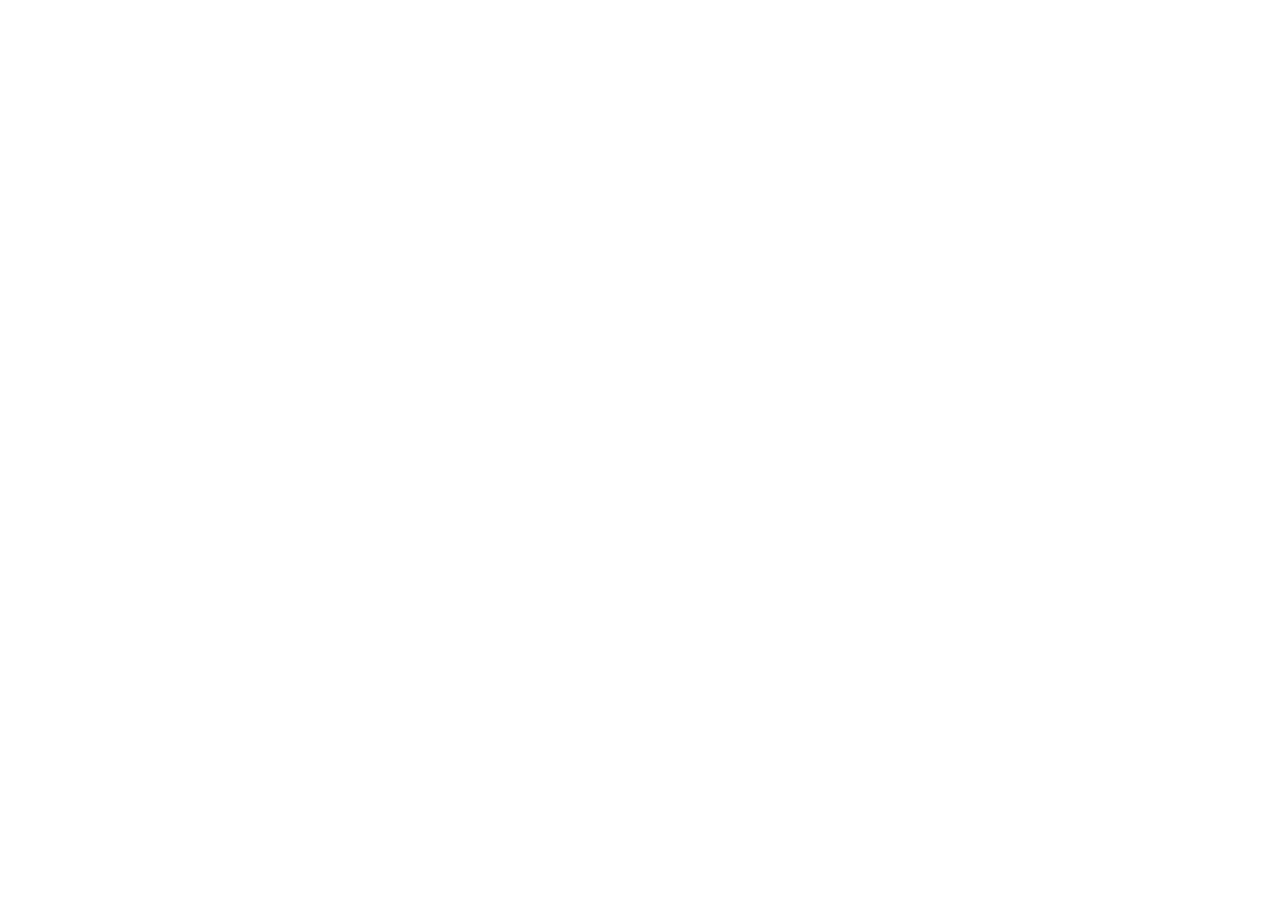
==== index.html @ fd8867bc "Add files via upload" ====
<!doctype html>
<html>
<head>
  <meta charset="utf-8" />
  <meta name="viewport" content="width=device-width,initial-scale=1" />
  <title>Admin | Sueño Hogar</title>
</head>
<body>
  <script src="https://unpkg.com/decap-cms@^3.0.0/dist/decap-cms.js"></script>
</body>
</html>
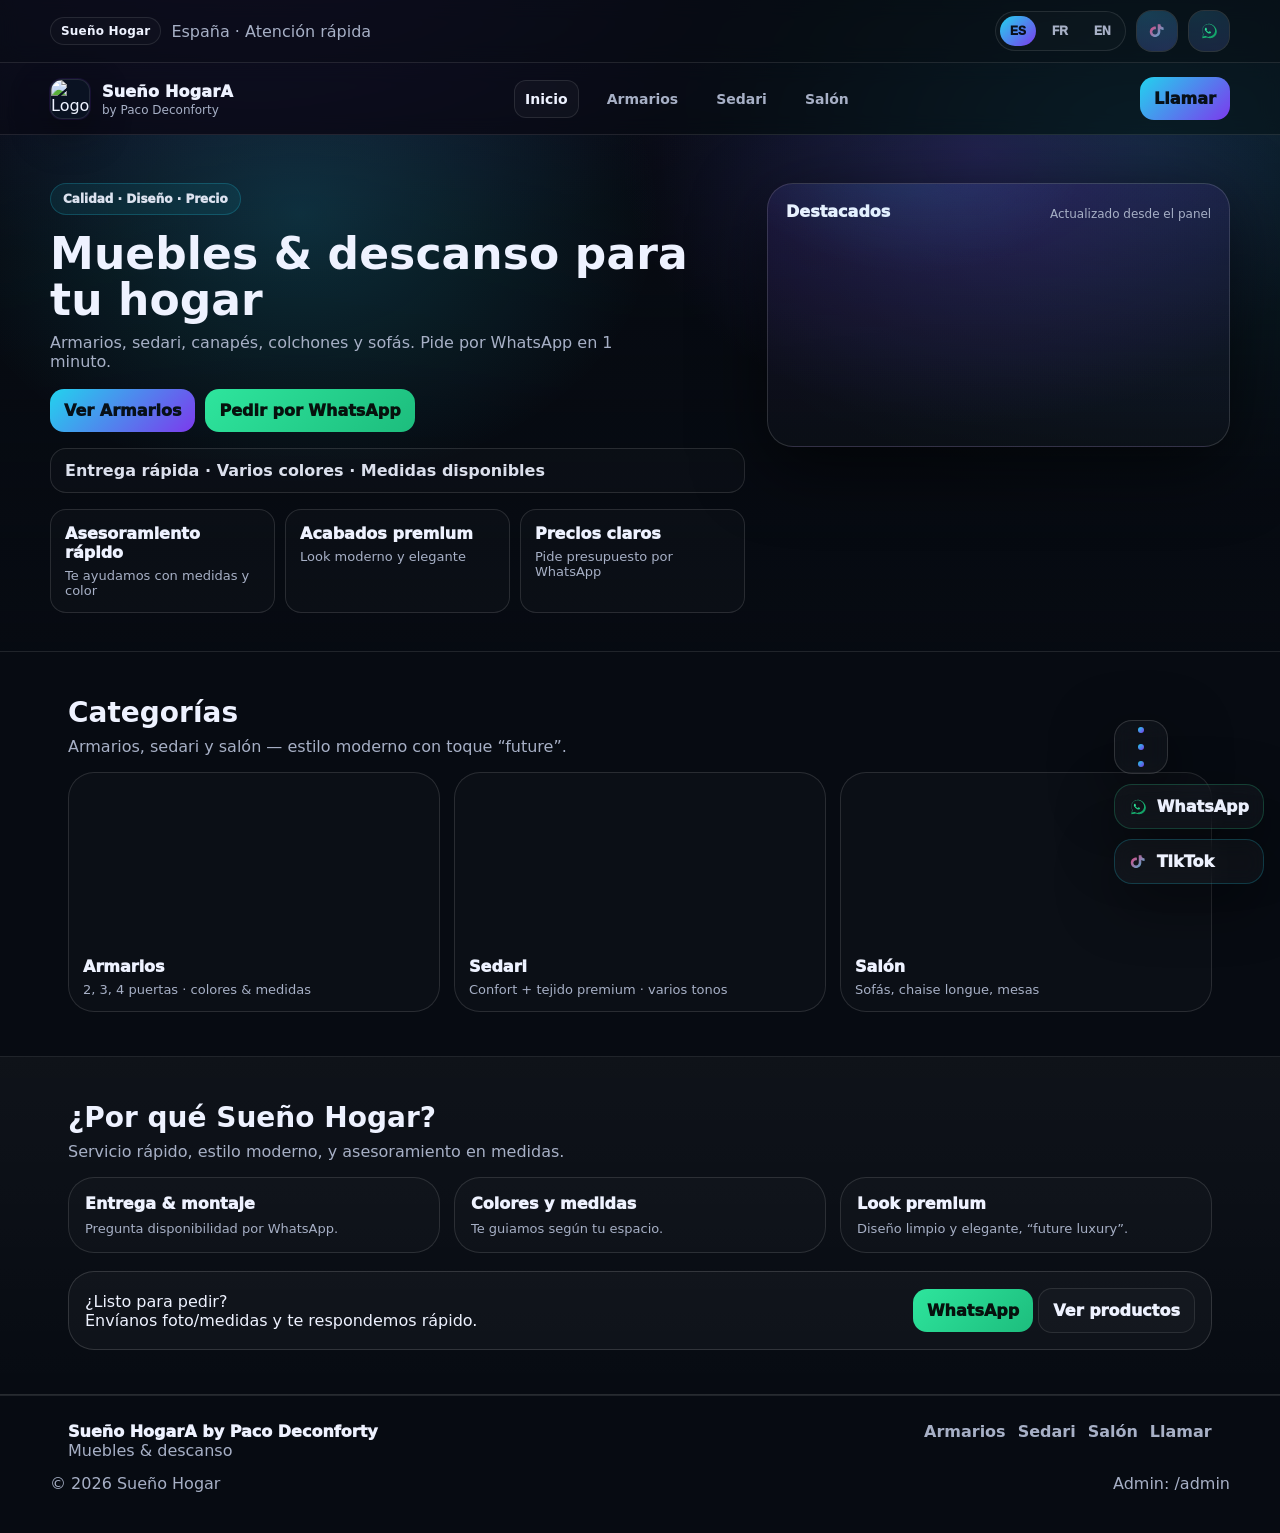
==== commit 46e39dfd: "Revamp index.html for Sueño Hogar website Updated the HTML structure and content for the Sueño Hogar" ====
--- a/index.html
+++ b/index.html
@@ -1,11 +1,233 @@
 <!doctype html>
-<html>
+<html lang="es">
 <head>
   <meta charset="utf-8" />
   <meta name="viewport" content="width=device-width,initial-scale=1" />
-  <title>Admin | Sueño Hogar</title>
+
+  <title>Sueño Hogar by Paco Deconforty | Muebles & Descanso</title>
+  <meta name="description" content="Armarios, sedari, sofás, canapés, colchones y más. Pide por WhatsApp en 1 minuto." />
+  <meta name="theme-color" content="#070b12" />
+
+  <link rel="stylesheet" href="assets/css/style.css" />
 </head>
 <body>
-  <script src="https://unpkg.com/decap-cms@^3.0.0/dist/decap-cms.js"></script>
+
+  <!-- Topbar -->
+  <header class="topbar">
+    <div class="wrap topbar__inner">
+      <div class="topbar__left reveal">
+        <span class="chip">Sueño Hogar</span>
+        <span class="muted" data-i18n="topbar.ship">España · Atención rápida</span>
+      </div>
+
+      <div class="topbar__right reveal">
+        <div class="lang">
+          <button class="lang__btn" data-lang="es">ES</button>
+          <button class="lang__btn" data-lang="fr">FR</button>
+          <button class="lang__btn" data-lang="en">EN</button>
+        </div>
+
+        <a class="iconBtn" id="tiktokLink" target="_blank" rel="noopener" aria-label="TikTok">
+          <span class="icon icon--tt"></span>
+        </a>
+        <a class="iconBtn iconBtn--wa" id="waTop" target="_blank" rel="noopener" aria-label="WhatsApp">
+          <span class="icon icon--wa"></span>
+        </a>
+      </div>
+    </div>
+  </header>
+
+  <!-- Nav -->
+  <nav class="nav">
+    <div class="wrap nav__inner">
+      <a class="brand reveal" href="index.html">
+        <img id="logoImg" class="brand__logo" src="assets/img/logo.png" alt="Logo" />
+        <div class="brand__text">
+          <div class="brand__title" id="brandTitle">Sueño Hogar</div>
+          <div class="brand__sub" id="brandSub">by Paco Deconforty</div>
+        </div>
+      </a>
+
+      <div class="nav__links reveal">
+        <a href="index.html" class="active" data-i18n="nav.home">Inicio</a>
+        <a href="armarios.html" data-i18n="nav.armarios">Armarios</a>
+        <a href="sedari.html" data-i18n="nav.sedari">Sedari</a>
+        <a href="salon.html" data-i18n="nav.salon">Salón</a>
+      </div>
+
+      <a class="btn btn--primary reveal" id="callBtn" href="#" data-i18n="cta.call">Llamar</a>
+    </div>
+  </nav>
+
+  <main>
+
+    <!-- HERO -->
+    <section class="hero">
+      <div class="hero__bg" id="heroBg"></div>
+      <div class="hero__glow"></div>
+
+      <div class="wrap hero__inner">
+        <div class="hero__content">
+          <div class="pill reveal" data-i18n="hero.badge">Calidad · Diseño · Precio</div>
+
+          <h1 class="hero__title reveal" data-i18n="hero.title">
+            Muebles & descanso para tu hogar
+          </h1>
+
+          <p class="hero__subtitle reveal" data-i18n="hero.subtitle">
+            Armarios, sedari, canapés, colchones y sofás. Pide por WhatsApp en 1 minuto.
+          </p>
+
+          <div class="hero__cta reveal">
+            <a class="btn btn--primary" href="armarios.html" data-i18n="hero.cta1">Ver Armarios</a>
+            <a class="btn btn--wa" id="waHero" target="_blank" rel="noopener" data-i18n="hero.cta2">Pedir por WhatsApp</a>
+          </div>
+
+          <div class="hero__line reveal" data-i18n="hero.productline">
+            Entrega rápida · Varios colores · Medidas disponibles
+          </div>
+
+          <div class="hero__proof">
+            <div class="proof reveal">
+              <div class="proof__t" data-i18n="trust.t1">Asesoramiento rápido</div>
+              <div class="proof__d" data-i18n="trust.d1">Te ayudamos con medidas y color</div>
+            </div>
+            <div class="proof reveal">
+              <div class="proof__t" data-i18n="trust.t2">Acabados premium</div>
+              <div class="proof__d" data-i18n="trust.d2">Look moderno y elegante</div>
+            </div>
+            <div class="proof reveal">
+              <div class="proof__t" data-i18n="trust.t3">Precios claros</div>
+              <div class="proof__d" data-i18n="trust.d3">Pide presupuesto por WhatsApp</div>
+            </div>
+          </div>
+        </div>
+
+        <aside class="hero__card reveal">
+          <div class="cardLux">
+            <div class="cardLux__top">
+              <div class="cardLux__title" data-i18n="home.featured">Destacados</div>
+              <div class="cardLux__hint" data-i18n="home.featuredHint">Actualizado desde el panel</div>
+            </div>
+            <div id="featuredGrid" class="grid grid--2 stagger"></div>
+          </div>
+        </aside>
+      </div>
+    </section>
+
+    <!-- LONG HOME -->
+    <section class="section">
+      <div class="wrap">
+        <div class="section__head">
+          <h2 class="reveal" data-i18n="home.categories">Categorías</h2>
+          <p class="muted reveal" data-i18n="home.categoriesSub">
+            Armarios, sedari y salón — estilo moderno con toque “future”.
+          </p>
+        </div>
+
+        <div class="grid grid--3 stagger">
+          <a class="tile reveal" href="armarios.html">
+            <div class="tile__img" style="background-image:url('assets/img/hero/hero-2.jpg')"></div>
+            <div class="tile__body">
+              <div class="tile__t" data-i18n="nav.armarios">Armarios</div>
+              <div class="tile__d" data-i18n="home.armariosDesc">2, 3, 4 puertas · colores & medidas</div>
+            </div>
+          </a>
+
+          <a class="tile reveal" href="sedari.html">
+            <div class="tile__img" style="background-image:url('assets/img/hero/hero-3.jpg')"></div>
+            <div class="tile__body">
+              <div class="tile__t" data-i18n="nav.sedari">Sedari</div>
+              <div class="tile__d" data-i18n="home.sedariDesc">Confort + tejido premium · varios tonos</div>
+            </div>
+          </a>
+
+          <a class="tile reveal" href="salon.html">
+            <div class="tile__img" style="background-image:url('assets/img/hero/hero-1.jpg')"></div>
+            <div class="tile__body">
+              <div class="tile__t" data-i18n="nav.salon">Salón</div>
+              <div class="tile__d" data-i18n="home.salonDesc">Sofás, chaise longue, mesas</div>
+            </div>
+          </a>
+        </div>
+      </div>
+    </section>
+
+    <section class="section section--glass">
+      <div class="wrap">
+        <div class="section__head">
+          <h2 class="reveal" data-i18n="home.why">¿Por qué Sueño Hogar?</h2>
+          <p class="muted reveal" data-i18n="home.whySub">Servicio rápido, estilo moderno, y asesoramiento en medidas.</p>
+        </div>
+
+        <div class="grid grid--3 stagger">
+          <div class="infoCard reveal">
+            <div class="infoCard__t" data-i18n="home.why1t">Entrega & montaje</div>
+            <div class="infoCard__d" data-i18n="home.why1d">Pregunta disponibilidad por WhatsApp.</div>
+          </div>
+          <div class="infoCard reveal">
+            <div class="infoCard__t" data-i18n="home.why2t">Colores y medidas</div>
+            <div class="infoCard__d" data-i18n="home.why2d">Te guiamos según tu espacio.</div>
+          </div>
+          <div class="infoCard reveal">
+            <div class="infoCard__t" data-i18n="home.why3t">Look premium</div>
+            <div class="infoCard__d" data-i18n="home.why3d">Diseño limpio y elegante, “future luxury”.</div>
+          </div>
+        </div>
+
+        <div class="ctaRow reveal">
+          <div class="ctaRow__left">
+            <div class="ctaRow__t" data-i18n="home.ctaTitle">¿Listo para pedir?</div>
+            <div class="ctaRow__d" data-i18n="home.ctaDesc">Envíanos foto/medidas y te respondemos rápido.</div>
+          </div>
+          <div class="ctaRow__right">
+            <a class="btn btn--wa" id="waBottom" target="_blank" rel="noopener" data-i18n="cta.whatsapp">WhatsApp</a>
+            <a class="btn btn--ghost" href="armarios.html" data-i18n="cta.viewCatalog">Ver productos</a>
+          </div>
+        </div>
+      </div>
+    </section>
+
+    <footer class="footer">
+      <div class="wrap footer__inner">
+        <div class="reveal">
+          <div class="footer__brand" id="footerBrand">Sueño Hogar by Paco Deconforty</div>
+          <div class="muted" id="footerTag">Muebles & descanso</div>
+        </div>
+
+        <div class="footer__links reveal">
+          <a href="armarios.html" data-i18n="nav.armarios">Armarios</a>
+          <a href="sedari.html" data-i18n="nav.sedari">Sedari</a>
+          <a href="salon.html" data-i18n="nav.salon">Salón</a>
+          <a id="footerCall" href="#" data-i18n="cta.call">Llamar</a>
+        </div>
+      </div>
+
+      <div class="wrap footer__bottom">
+        <span class="muted">© <span id="year"></span> Sueño Hogar</span>
+        <span class="muted">Admin: <a href="/admin/" class="muted">/admin</a></span>
+      </div>
+    </footer>
+
+  </main>
+
+  <!-- Floating WOW buttons -->
+  <div class="floatDock">
+    <button class="floatDock__toggle" id="dockToggle" aria-label="Open actions">
+      <span class="dot"></span><span class="dot"></span><span class="dot"></span>
+    </button>
+
+    <a class="floatBtn floatBtn--wa" id="waFloat" target="_blank" rel="noopener">
+      <span class="icon icon--wa"></span>
+      <span class="floatBtn__text">WhatsApp</span>
+    </a>
+
+    <a class="floatBtn floatBtn--tt" id="ttFloat" target="_blank" rel="noopener">
+      <span class="icon icon--tt"></span>
+      <span class="floatBtn__text">TikTok</span>
+    </a>
+  </div>
+<script>document.documentElement.classList.add('js');</script>
+  <script defer src="assets/js/app.js"></script>
 </body>
-</html>+</html>
--- a/assets/css/style.css
+++ b/assets/css/style.css
@@ -0,0 +1,382 @@
+:root{
+  --bg:#070b12;
+  --panel:#0b1222;
+  --panel2:#0a1020;
+  --text:#eef2ff;
+  --muted:#a7b0c6;
+
+  /* Accent (no gold) */
+  --a1:#7c3aed;   /* purple */
+  --a2:#22d3ee;   /* cyan */
+  --a3:#60a5fa;   /* blue */
+
+  --line:rgba(255,255,255,.10);
+  --shadow: 0 20px 70px rgba(0,0,0,.60);
+
+  --r:18px;
+  --r2:26px;
+  --wrap:1180px;
+}
+
+*{box-sizing:border-box}
+html,body{margin:0;padding:0}
+body{
+  background:
+    radial-gradient(1100px 800px at 20% -10%, rgba(124,58,237,.22) 0%, rgba(124,58,237,0) 55%),
+    radial-gradient(900px 650px at 90% 10%, rgba(34,211,238,.18) 0%, rgba(34,211,238,0) 55%),
+    var(--bg);
+  color:var(--text);
+  font-family: ui-sans-serif, system-ui, -apple-system, Segoe UI, Roboto, Helvetica, Arial;
+  overflow-x:hidden;
+}
+a{color:inherit;text-decoration:none}
+img{max-width:100%;display:block}
+
+.wrap{max-width:var(--wrap); margin:0 auto; padding:0 18px}
+.muted{color:var(--muted)}
+
+.chip{
+  border:1px solid var(--line);
+  padding:6px 10px;
+  border-radius:999px;
+  font-weight:800;
+  font-size:12px;
+  letter-spacing:.2px;
+  background:rgba(255,255,255,.02);
+}
+
+.topbar{
+  position:sticky; top:0; z-index:50;
+  backdrop-filter: blur(10px);
+  background:rgba(7,11,18,.65);
+  border-bottom:1px solid var(--line);
+}
+.topbar__inner{display:flex;align-items:center;justify-content:space-between;gap:10px;padding:10px 0}
+.topbar__left{display:flex;align-items:center;gap:10px;flex-wrap:wrap}
+.topbar__right{display:flex;align-items:center;gap:10px}
+
+.nav{
+  position:sticky; top:52px; z-index:40;
+  backdrop-filter: blur(10px);
+  background:rgba(7,11,18,.50);
+  border-bottom:1px solid var(--line);
+}
+.nav__inner{display:flex;align-items:center;justify-content:space-between;gap:14px;padding:14px 0}
+
+.brand{display:flex;align-items:center;gap:12px}
+.brand__logo{
+  width:40px;height:40px;border-radius:12px;
+  background:#0a1222;border:1px solid var(--line);
+  box-shadow: 0 0 0 1px rgba(124,58,237,.12), 0 14px 40px rgba(0,0,0,.4);
+}
+.brand__title{font-weight:1000;letter-spacing:.2px}
+.brand__sub{font-size:12px;color:var(--muted);margin-top:2px}
+
+.nav__links{display:flex;gap:18px;align-items:center;flex-wrap:wrap}
+.nav__links a{
+  color:var(--muted);
+  font-weight:900;
+  font-size:14px;
+  padding:10px 10px;
+  border-radius:12px;
+}
+.nav__links a:hover{
+  background:rgba(255,255,255,.04);
+  color:var(--text);
+}
+.nav__links a.active{
+  color:var(--text);
+  border:1px solid var(--line);
+  background:rgba(255,255,255,.03);
+}
+
+/* Language */
+.lang{
+  display:flex;gap:6px;padding:4px;
+  border:1px solid var(--line);
+  border-radius:999px;
+  background:rgba(255,255,255,.02);
+}
+.lang__btn{
+  cursor:pointer;border:0;background:transparent;
+  color:var(--muted);font-weight:1000;font-size:12px;
+  padding:8px 10px;border-radius:999px;
+}
+.lang__btn.active{
+  color:#0a0f1a;
+  background:linear-gradient(135deg, var(--a2), var(--a1));
+}
+
+/* Buttons */
+.btn{
+  display:inline-flex;align-items:center;justify-content:center;gap:8px;
+  border-radius:14px;padding:12px 14px;font-weight:1000;
+  border:1px solid var(--line);
+  background:rgba(255,255,255,.02);
+  color:var(--text);
+  cursor:pointer;
+  transition: transform .15s ease, box-shadow .15s ease, background .15s ease;
+}
+.btn:hover{transform:translateY(-2px); box-shadow: 0 18px 50px rgba(0,0,0,.35)}
+.btn--ghost{background:rgba(255,255,255,.02)}
+.btn--primary{
+  border:0;
+  color:#071018;
+  background:linear-gradient(135deg, var(--a2), var(--a1));
+}
+.btn--wa{
+  border:0;
+  color:#06110d;
+  background:linear-gradient(135deg, #2ee59d, #1dbd7d);
+}
+
+/* Icon buttons (header) */
+.iconBtn{
+  width:42px;height:42px;border-radius:16px;
+  border:1px solid rgba(255,255,255,.12);
+  background:rgba(255,255,255,.03);
+  display:grid;place-items:center;
+  transition: transform .16s ease, box-shadow .16s ease;
+  position:relative;
+  overflow:hidden;
+}
+.iconBtn::before{
+  content:"";
+  position:absolute; inset:-2px;
+  background: radial-gradient(300px 120px at 20% 10%, rgba(34,211,238,.35), transparent 60%),
+              radial-gradient(300px 120px at 80% 90%, rgba(124,58,237,.35), transparent 60%);
+  opacity:.55;
+}
+.iconBtn:hover{transform:translateY(-2px) scale(1.02); box-shadow:0 18px 60px rgba(0,0,0,.45)}
+.iconBtn--wa::before{opacity:.35}
+
+.icon{width:18px;height:18px; z-index:1}
+.icon--wa{
+  background: radial-gradient(circle at 30% 30%, #34f5a6 0%, #17b874 55%, #0c6b4b 100%);
+  -webkit-mask: url("data:image/svg+xml,%3Csvg xmlns='http://www.w3.org/2000/svg' viewBox='0 0 32 32'%3E%3Cpath fill='black' d='M19.11 17.53c-.27-.14-1.6-.79-1.85-.88-.25-.09-.43-.14-.61.14-.18.27-.7.88-.86 1.06-.16.18-.32.2-.59.07-.27-.14-1.16-.43-2.2-1.36-.81-.72-1.36-1.61-1.52-1.88-.16-.27-.02-.42.12-.56.12-.12.27-.32.41-.48.14-.16.18-.27.27-.45.09-.18.05-.34-.02-.48-.07-.14-.61-1.47-.84-2.01-.22-.53-.45-.46-.61-.47h-.52c-.18 0-.48.07-.73.34-.25.27-.95.93-.95 2.27 0 1.34.98 2.63 1.11 2.81.14.18 1.93 2.95 4.68 4.13.65.28 1.16.45 1.56.58.66.21 1.27.18 1.75.11.53-.08 1.6-.65 1.82-1.27.22-.61.22-1.14.16-1.27-.07-.14-.25-.2-.52-.34zM16.02 3C9.4 3 4.02 8.38 4.02 15c0 2.11.55 4.1 1.52 5.83L4 29l8.38-1.48c1.65.9 3.55 1.41 5.64 1.41 6.62 0 12-5.38 12-12S22.64 3 16.02 3zm0 23.82c-1.94 0-3.75-.54-5.31-1.48l-.38-.23-4.97.88.94-4.85-.25-.4a10.77 10.77 0 0 1-1.68-5.74c0-5.98 4.87-10.85 10.85-10.85S26.87 9.02 26.87 15c0 5.98-4.87 10.82-10.85 10.82z'/%3E%3C/svg%3E") center / contain no-repeat;
+  mask: url("data:image/svg+xml,%3Csvg xmlns='http://www.w3.org/2000/svg' viewBox='0 0 32 32'%3E%3Cpath fill='black' d='M19.11 17.53c-.27-.14-1.6-.79-1.85-.88-.25-.09-.43-.14-.61.14-.18.27-.7.88-.86 1.06-.16.18-.32.2-.59.07-.27-.14-1.16-.43-2.2-1.36-.81-.72-1.36-1.61-1.52-1.88-.16-.27-.02-.42.12-.56.12-.12.27-.32.41-.48.14-.16.18-.27.27-.45.09-.18.05-.34-.02-.48-.07-.14-.61-1.47-.84-2.01-.22-.53-.45-.46-.61-.47h-.52c-.18 0-.48.07-.73.34-.25.27-.95.93-.95 2.27 0 1.34.98 2.63 1.11 2.81.14.18 1.93 2.95 4.68 4.13.65.28 1.16.45 1.56.58.66.21 1.27.18 1.75.11.53-.08 1.6-.65 1.82-1.27.22-.61.22-1.14.16-1.27-.07-.14-.25-.2-.52-.34zM16.02 3C9.4 3 4.02 8.38 4.02 15c0 2.11.55 4.1 1.52 5.83L4 29l8.38-1.48c1.65.9 3.55 1.41 5.64 1.41 6.62 0 12-5.38 12-12S22.64 3 16.02 3zm0 23.82c-1.94 0-3.75-.54-5.31-1.48l-.38-.23-4.97.88.94-4.85-.25-.4a10.77 10.77 0 0 1-1.68-5.74c0-5.98 4.87-10.85 10.85-10.85S26.87 9.02 26.87 15c0 5.98-4.87 10.82-10.85 10.82z'/%3E%3C/svg%3E") center / contain no-repeat;
+}
+.icon--tt{
+  background: linear-gradient(135deg, #ff2a6d, #22d3ee);
+  -webkit-mask: url("data:image/svg+xml,%3Csvg xmlns='http://www.w3.org/2000/svg' viewBox='0 0 24 24'%3E%3Cpath fill='black' d='M21 7.2c-1.2.1-2.4-.3-3.3-1.1c-.8-.8-1.2-1.9-1.1-3.1H13v10.1c0 2-1.6 3.6-3.6 3.6c-2 0-3.6-1.6-3.6-3.6S7.4 9.5 9.4 9.5c.4 0 .8.1 1.1.2V6.2c-.4-.1-.8-.1-1.1-.1c-3.9 0-7 3.1-7 7s3.1 7 7 7s7-3.1 7-7V9.2c1.3.9 2.8 1.4 4.4 1.4V7.2z'/%3E%3C/svg%3E") center / contain no-repeat;
+  mask: url("data:image/svg+xml,%3Csvg xmlns='http://www.w3.org/2000/svg' viewBox='0 0 24 24'%3E%3Cpath fill='black' d='M21 7.2c-1.2.1-2.4-.3-3.3-1.1c-.8-.8-1.2-1.9-1.1-3.1H13v10.1c0 2-1.6 3.6-3.6 3.6c-2 0-3.6-1.6-3.6-3.6S7.4 9.5 9.4 9.5c.4 0 .8.1 1.1.2V6.2c-.4-.1-.8-.1-1.1-.1c-3.9 0-7 3.1-7 7s3.1 7 7 7s7-3.1 7-7V9.2c1.3.9 2.8 1.4 4.4 1.4V7.2z'/%3E%3C/svg%3E") center / contain no-repeat;
+}
+
+/* Hero */
+.hero{position:relative; overflow:hidden; border-bottom:1px solid var(--line)}
+.hero__bg{
+  position:absolute; inset:0;
+  background-size:cover; background-position:center;
+  transform:scale(1.06);
+  opacity:.28;
+  will-change: transform;
+}
+.hero__glow{
+  position:absolute; inset:-40px;
+  background:
+    radial-gradient(600px 450px at 25% 20%, rgba(34,211,238,.18), transparent 60%),
+    radial-gradient(600px 450px at 75% 10%, rgba(124,58,237,.20), transparent 60%),
+    linear-gradient(180deg, rgba(7,11,18,.18), rgba(7,11,18,.92));
+  pointer-events:none;
+}
+.hero__inner{
+  position:relative;
+  padding:48px 0 38px;
+  display:grid;
+  grid-template-columns: 1.2fr .8fr;
+  gap:22px;
+}
+.pill{
+  display:inline-flex;
+  border:1px solid rgba(34,211,238,.22);
+  color:rgba(238,242,255,.92);
+  background:rgba(34,211,238,.08);
+  padding:8px 12px;
+  border-radius:999px;
+  font-weight:1000;
+  font-size:12px;
+}
+.hero__title{margin:16px 0 10px; font-size:44px; line-height:1.05; letter-spacing:.1px}
+.hero__subtitle{margin:0 0 18px; color:var(--muted); font-size:16px; max-width:60ch}
+.hero__cta{display:flex; gap:10px; flex-wrap:wrap}
+.hero__line{
+  margin-top:16px;
+  padding:12px 14px;
+  border-radius:16px;
+  border:1px solid rgba(255,255,255,.12);
+  background:rgba(255,255,255,.02);
+  color:rgba(238,242,255,.92);
+  font-weight:900;
+}
+.hero__proof{
+  margin-top:16px;
+  display:grid;
+  grid-template-columns: repeat(3, minmax(0,1fr));
+  gap:10px
+}
+
+.proof{
+  padding:14px;
+  border:1px solid rgba(255,255,255,.12);
+  border-radius:16px;
+  background:rgba(255,255,255,.02);
+}
+.proof__t{font-weight:1000}
+.proof__d{color:var(--muted); font-size:13px; margin-top:6px}
+
+.cardLux{
+  border:1px solid rgba(255,255,255,.14);
+  background: linear-gradient(180deg, rgba(124,58,237,.10), rgba(255,255,255,.02));
+  border-radius:var(--r2);
+  box-shadow:var(--shadow);
+  padding:18px;
+  position:relative;
+  overflow:hidden;
+}
+.cardLux::after{
+  content:"";
+  position:absolute; inset:-120px;
+  background: radial-gradient(320px 220px at 30% 20%, rgba(34,211,238,.25), transparent 60%);
+  transform: rotate(12deg);
+  opacity:.55;
+}
+.cardLux__top{position:relative; display:flex; justify-content:space-between; gap:12px; align-items:flex-end; margin-bottom:14px}
+.cardLux__title{font-weight:1000}
+.cardLux__hint{color:var(--muted); font-size:12px}
+
+.section{padding:44px 0}
+.section--glass{
+  background: linear-gradient(180deg, rgba(255,255,255,.03), rgba(255,255,255,0));
+  border-top:1px solid var(--line);
+  border-bottom:1px solid var(--line);
+}
+
+.section__head{margin-bottom:16px}
+.section__head h2{margin:0 0 8px; font-size:28px}
+.section__head p{margin:0}
+
+.grid{display:grid; gap:14px}
+.grid--2{grid-template-columns: repeat(2, minmax(0,1fr))}
+.grid--3{grid-template-columns: repeat(3, minmax(0,1fr))}
+
+.tile{
+  border:1px solid rgba(255,255,255,.12);
+  background:rgba(255,255,255,.02);
+  border-radius:var(--r2);
+  overflow:hidden;
+  transition: transform .18s ease, box-shadow .18s ease;
+  position:relative;
+}
+.tile:hover{transform:translateY(-3px); box-shadow:0 18px 60px rgba(0,0,0,.45)}
+.tile__img{height:170px; background-size:cover; background-position:center; opacity:.9}
+.tile__body{padding:14px}
+.tile__t{font-weight:1000}
+.tile__d{margin-top:6px; color:var(--muted); font-size:13px}
+
+.infoCard{
+  border:1px solid rgba(255,255,255,.12);
+  background:rgba(255,255,255,.02);
+  border-radius:var(--r2);
+  padding:16px;
+}
+.infoCard__t{font-weight:1000}
+.infoCard__d{color:var(--muted); margin-top:8px; font-size:13px}
+
+.ctaRow{
+  margin-top:18px;
+  border:1px solid rgba(255,255,255,.14);
+  background:rgba(255,255,255,.03);
+  border-radius:var(--r2);
+  padding:16px;
+  display:flex;
+  justify-content:space-between;
+  gap:12px;
+  align-items:center;
+  flex-wrap:wrap;
+}
+
+.footer{padding:26px 0; border-top:1px solid var(--line)}
+.footer__inner{display:flex; justify-content:space-between; align-items:flex-start; gap:16px; flex-wrap:wrap}
+.footer__brand{font-weight:1000}
+.footer__links{display:flex; gap:12px; flex-wrap:wrap}
+.footer__links a{color:var(--muted); font-weight:900}
+.footer__links a:hover{color:var(--text)}
+.footer__bottom{padding:14px 0; display:flex; justify-content:space-between; gap:12px; flex-wrap:wrap}
+
+/* Default: show content */
+.reveal{
+  opacity:1;
+  transform:none;
+  filter:none;
+}
+
+/* Only hide/reveal when JS is running */
+.js .reveal{
+  opacity:0;
+  transform: translateY(18px) scale(.99);
+  filter: blur(6px);
+  transition: opacity .7s ease, transform .7s ease, filter .7s ease;
+  will-change: transform, opacity;
+}
+.js .reveal.is-in{
+  opacity:1;
+  transform: translateY(0) scale(1);
+  filter: blur(0);
+}
+
+/* Floating Dock */
+.floatDock{
+  position:fixed;
+  right:16px;
+  bottom:16px;
+  display:flex;
+  flex-direction:column;
+  gap:10px;
+  z-index:200;
+}
+.floatDock__toggle{
+  width:54px;height:54px;border-radius:18px;
+  border:1px solid rgba(255,255,255,.14);
+  background:rgba(255,255,255,.03);
+  backdrop-filter: blur(10px);
+  cursor:pointer;
+  box-shadow: 0 18px 60px rgba(0,0,0,.5);
+  display:grid; place-items:center;
+  position:relative;
+}
+.floatDock__toggle .dot{
+  width:6px;height:6px;border-radius:999px;
+  background:linear-gradient(135deg, var(--a2), var(--a1));
+  display:block;
+  margin:2px auto;
+}
+
+.floatBtn{
+  display:flex; align-items:center; gap:10px;
+  padding:12px 14px;
+  border-radius:18px;
+  border:1px solid rgba(255,255,255,.14);
+  background:rgba(255,255,255,.03);
+  backdrop-filter: blur(10px);
+  box-shadow: 0 18px 60px rgba(0,0,0,.45);
+  transform: translateY(10px);
+  opacity:0;
+  pointer-events:none;
+  transition: opacity .25s ease, transform .25s ease;
+}
+.floatBtn.open{
+  opacity:1;
+  transform: translateY(0);
+  pointer-events:auto;
+}
+.floatBtn__text{font-weight:1000}
+.floatBtn--wa{border-color: rgba(46,229,157,.22)}
+.floatBtn--tt{border-color: rgba(34,211,238,.22)}
+
+@media (max-width: 980px){
+  .hero__inner{grid-template-columns: 1fr; padding:34px 0}
+  .hero__title{font-size:36px}
+  .hero__proof{grid-template-columns:1fr}
+  .grid--3{grid-template-columns:1fr}
+  .grid--2{grid-template-columns:1fr}
+}
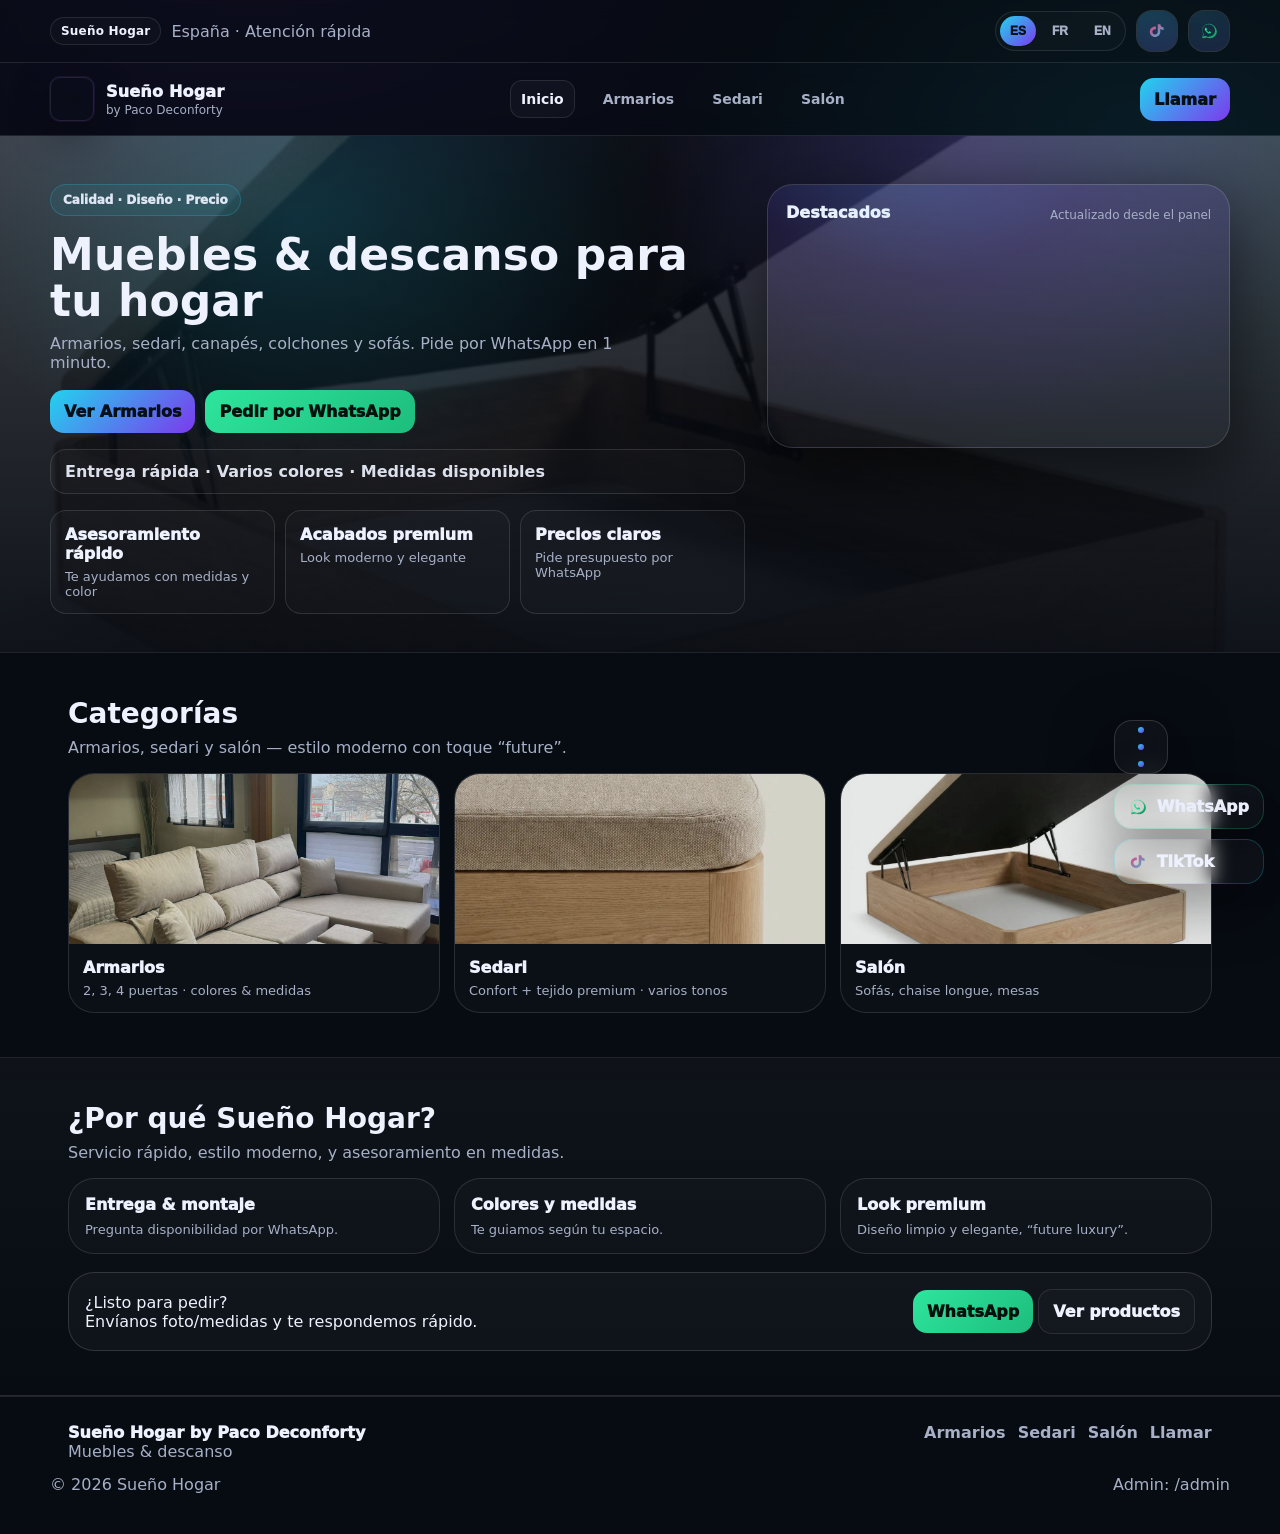
==== commit 08d9560e: "Fix HTML encoding issues in index.html" ====
--- a/index.html
+++ b/index.html
@@ -41,7 +41,7 @@
   <nav class="nav">
     <div class="wrap nav__inner">
       <a class="brand reveal" href="index.html">
-        <img id="logoImg" class="brand__logo" src="assets/img/logo.png" alt="Logo" />
+        <img id="logoImg" class="brand__logo" src="/uploads/logo.png" alt="Logo" />
         <div class="brand__text">
           <div class="brand__title" id="brandTitle">Sueño Hogar</div>
           <div class="brand__sub" id="brandSub">by Paco Deconforty</div>
@@ -125,9 +125,10 @@
           </p>
         </div>
 
+        <!-- ✅ Tiles now use hero images from site.json via app.js -->
         <div class="grid grid--3 stagger">
           <a class="tile reveal" href="armarios.html">
-            <div class="tile__img" style="background-image:url('assets/img/hero/hero-2.jpg')"></div>
+            <div class="tile__img tileHero" data-hero="2"></div>
             <div class="tile__body">
               <div class="tile__t" data-i18n="nav.armarios">Armarios</div>
               <div class="tile__d" data-i18n="home.armariosDesc">2, 3, 4 puertas · colores & medidas</div>
@@ -135,7 +136,7 @@
           </a>
 
           <a class="tile reveal" href="sedari.html">
-            <div class="tile__img" style="background-image:url('assets/img/hero/hero-3.jpg')"></div>
+            <div class="tile__img tileHero" data-hero="3"></div>
             <div class="tile__body">
               <div class="tile__t" data-i18n="nav.sedari">Sedari</div>
               <div class="tile__d" data-i18n="home.sedariDesc">Confort + tejido premium · varios tonos</div>
@@ -143,7 +144,7 @@
           </a>
 
           <a class="tile reveal" href="salon.html">
-            <div class="tile__img" style="background-image:url('assets/img/hero/hero-1.jpg')"></div>
+            <div class="tile__img tileHero" data-hero="1"></div>
             <div class="tile__body">
               <div class="tile__t" data-i18n="nav.salon">Salón</div>
               <div class="tile__d" data-i18n="home.salonDesc">Sofás, chaise longue, mesas</div>
@@ -227,7 +228,10 @@
       <span class="floatBtn__text">TikTok</span>
     </a>
   </div>
-<script>document.documentElement.classList.add('js');</script>
+
+  <!-- JS flags for reveal -->
+  <script>document.documentElement.classList.add('js');</script>
   <script defer src="assets/js/app.js"></script>
 </body>
 </html>
+
--- a/assets/css/style.css
+++ b/assets/css/style.css
@@ -380,3 +380,22 @@
   .grid--3{grid-template-columns:1fr}
   .grid--2{grid-template-columns:1fr}
 }
+/* FIX logo visibility */
+.brand__logo{
+  width: 44px !important;
+  height: 44px !important;
+  object-fit: contain !important;
+  display: block !important;
+  opacity: 1 !important;
+  visibility: visible !important;
+}
+/* ensure logo container doesn't hide it */
+.brand__logo{
+  border-radius: 10px !important;
+  background: transparent !important;
+}
+
+/* if parent has overflow hidden big radius, keep logo visible */
+.brand{
+  overflow: visible !important;
+}
